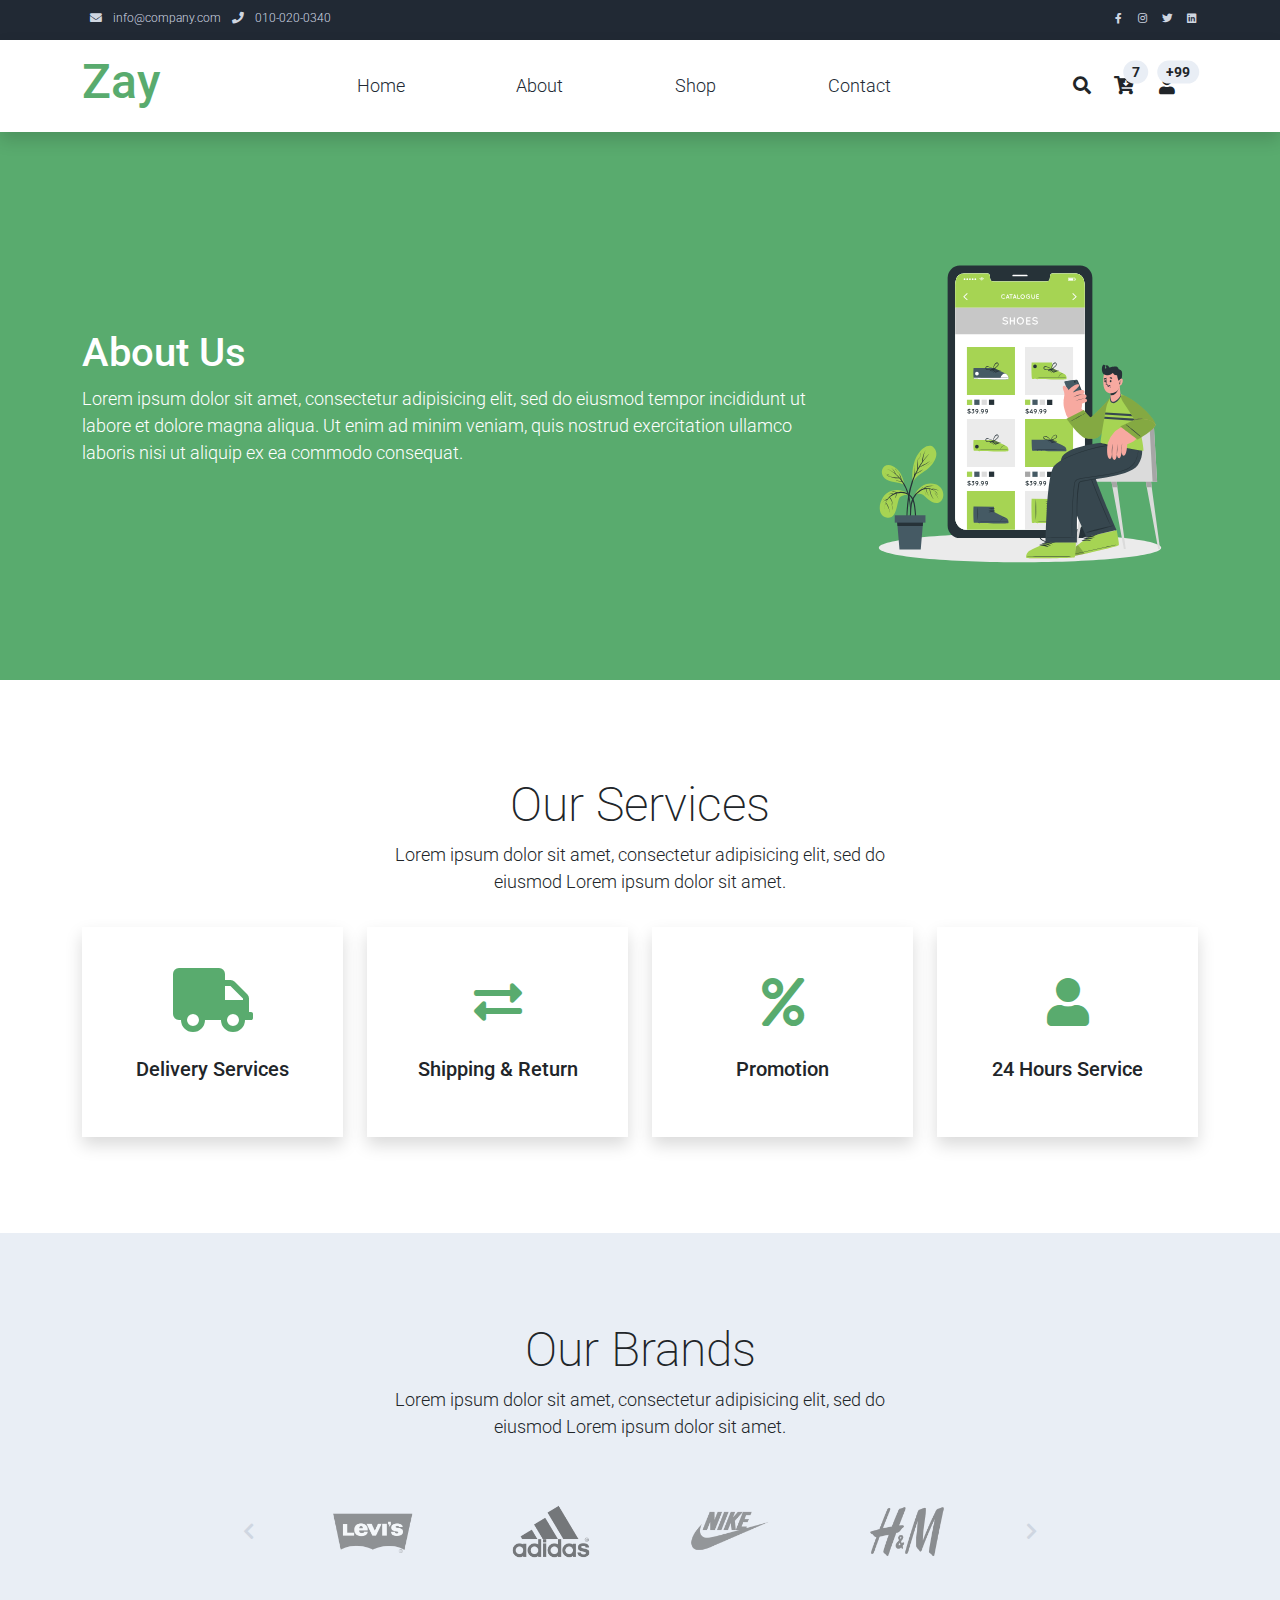
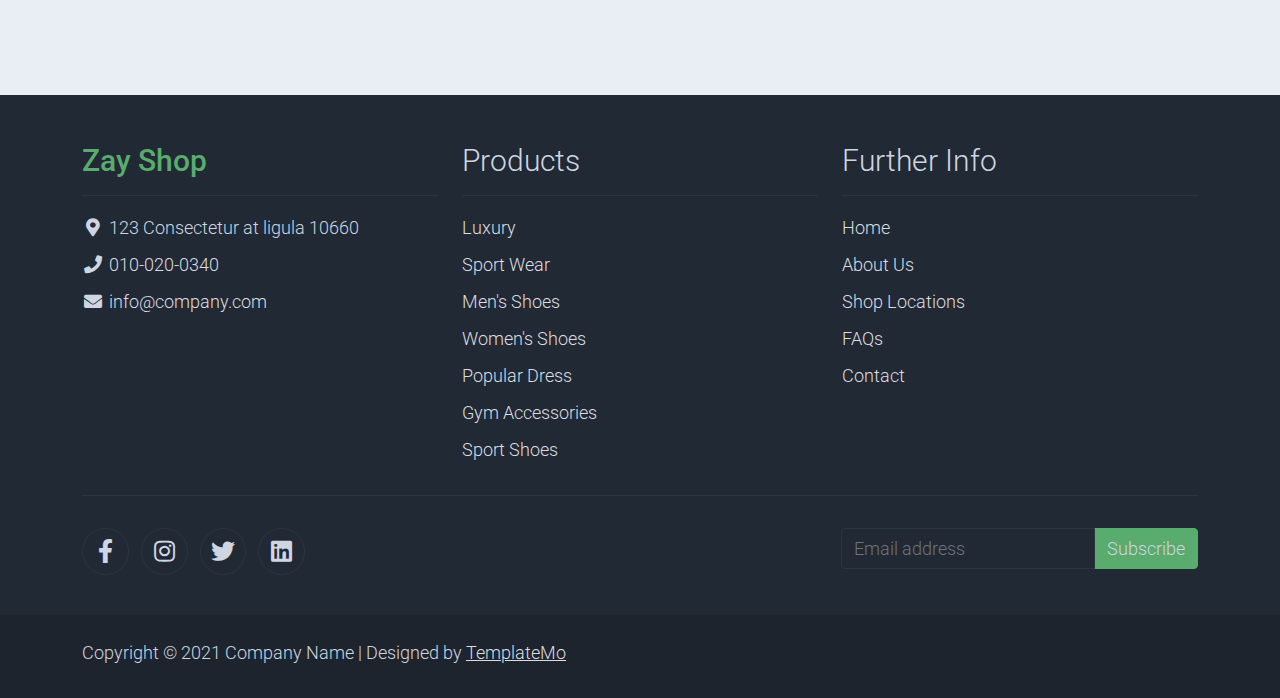
==== about.html @ 15349296 "añado about" ====
<!DOCTYPE html>
<html lang="en">

<head>
    <title>Zay Shop - About Page</title>
    <meta charset="utf-8">
    <meta name="viewport" content="width=device-width, initial-scale=1">

    <link rel="apple-touch-icon" href="assets/img/apple-icon.png">
    <link rel="shortcut icon" type="image/x-icon" href="assets/img/favicon.ico">

    <link rel="stylesheet" href="assets/css/bootstrap.min.css">
    <link rel="stylesheet" href="assets/css/templatemo.css">
    <link rel="stylesheet" href="assets/css/custom.css">

    <!-- Load fonts style after rendering the layout styles -->
    <link rel="stylesheet" href="https://fonts.googleapis.com/css2?family=Roboto:wght@100;200;300;400;500;700;900&display=swap">
    <link rel="stylesheet" href="assets/css/fontawesome.min.css">
<!--
    
TemplateMo 559 Zay Shop

https://templatemo.com/tm-559-zay-shop

-->
</head>

<body>
    <!-- Start Top Nav -->
    <nav class="navbar navbar-expand-lg bg-dark navbar-light d-none d-lg-block" id="templatemo_nav_top">
        <div class="container text-light">
            <div class="w-100 d-flex justify-content-between">
                <div>
                    <i class="fa fa-envelope mx-2"></i>
                    <a class="navbar-sm-brand text-light text-decoration-none" href="mailto:info@company.com">info@company.com</a>
                    <i class="fa fa-phone mx-2"></i>
                    <a class="navbar-sm-brand text-light text-decoration-none" href="tel:010-020-0340">010-020-0340</a>
                </div>
                <div>
                    <a class="text-light" href="https://fb.com/templatemo" target="_blank" rel="sponsored"><i class="fab fa-facebook-f fa-sm fa-fw me-2"></i></a>
                    <a class="text-light" href="https://www.instagram.com/" target="_blank"><i class="fab fa-instagram fa-sm fa-fw me-2"></i></a>
                    <a class="text-light" href="https://twitter.com/" target="_blank"><i class="fab fa-twitter fa-sm fa-fw me-2"></i></a>
                    <a class="text-light" href="https://www.linkedin.com/" target="_blank"><i class="fab fa-linkedin fa-sm fa-fw"></i></a>
                </div>
            </div>
        </div>
    </nav>
    <!-- Close Top Nav -->


    <!-- Header -->
    <nav class="navbar navbar-expand-lg navbar-light shadow">
        <div class="container d-flex justify-content-between align-items-center">

            <a class="navbar-brand text-success logo h1 align-self-center" href="index.html">
                Zay
            </a>

            <button class="navbar-toggler border-0" type="button" data-bs-toggle="collapse" data-bs-target="#templatemo_main_nav" aria-controls="navbarSupportedContent" aria-expanded="false" aria-label="Toggle navigation">
                <span class="navbar-toggler-icon"></span>
            </button>

            <div class="align-self-center collapse navbar-collapse flex-fill  d-lg-flex justify-content-lg-between" id="templatemo_main_nav">
                <div class="flex-fill">
                    <ul class="nav navbar-nav d-flex justify-content-between mx-lg-auto">
                        <li class="nav-item">
                            <a class="nav-link" href="index.html">Home</a>
                        </li>
                        <li class="nav-item">
                            <a class="nav-link" href="about.html">About</a>
                        </li>
                        <li class="nav-item">
                            <a class="nav-link" href="shop.html">Shop</a>
                        </li>
                        <li class="nav-item">
                            <a class="nav-link" href="contact.html">Contact</a>
                        </li>
                    </ul>
                </div>
                <div class="navbar align-self-center d-flex">
                    <div class="d-lg-none flex-sm-fill mt-3 mb-4 col-7 col-sm-auto pr-3">
                        <div class="input-group">
                            <input type="text" class="form-control" id="inputMobileSearch" placeholder="Search ...">
                            <div class="input-group-text">
                                <i class="fa fa-fw fa-search"></i>
                            </div>
                        </div>
                    </div>
                    <a class="nav-icon d-none d-lg-inline" href="#" data-bs-toggle="modal" data-bs-target="#templatemo_search">
                        <i class="fa fa-fw fa-search text-dark mr-2"></i>
                    </a>
                    <a class="nav-icon position-relative text-decoration-none" href="#">
                        <i class="fa fa-fw fa-cart-arrow-down text-dark mr-1"></i>
                        <span class="position-absolute top-0 left-100 translate-middle badge rounded-pill bg-light text-dark">7</span>
                    </a>
                    <a class="nav-icon position-relative text-decoration-none" href="#">
                        <i class="fa fa-fw fa-user text-dark mr-3"></i>
                        <span class="position-absolute top-0 left-100 translate-middle badge rounded-pill bg-light text-dark">+99</span>
                    </a>
                </div>
            </div>

        </div>
    </nav>
    <!-- Close Header -->

    <!-- Modal -->
    <div class="modal fade bg-white" id="templatemo_search" tabindex="-1" role="dialog" aria-labelledby="exampleModalLabel" aria-hidden="true">
        <div class="modal-dialog modal-lg" role="document">
            <div class="w-100 pt-1 mb-5 text-right">
                <button type="button" class="btn-close" data-bs-dismiss="modal" aria-label="Close"></button>
            </div>
            <form action="" method="get" class="modal-content modal-body border-0 p-0">
                <div class="input-group mb-2">
                    <input type="text" class="form-control" id="inputModalSearch" name="q" placeholder="Search ...">
                    <button type="submit" class="input-group-text bg-success text-light">
                        <i class="fa fa-fw fa-search text-white"></i>
                    </button>
                </div>
            </form>
        </div>
    </div>



    <section class="bg-success py-5">
        <div class="container">
            <div class="row align-items-center py-5">
                <div class="col-md-8 text-white">
                    <h1>About Us</h1>
                    <p>
                        Lorem ipsum dolor sit amet, consectetur adipisicing elit, sed do eiusmod
                        tempor incididunt ut labore et dolore magna aliqua. Ut enim ad minim veniam,
                        quis nostrud exercitation ullamco laboris nisi ut aliquip ex ea commodo consequat.
                    </p>
                </div>
                <div class="col-md-4">
                    <img src="assets/img/about-hero.svg" alt="About Hero">
                </div>
            </div>
        </div>
    </section>
    <!-- Close Banner -->

    <!-- Start Section -->
    <section class="container py-5">
        <div class="row text-center pt-5 pb-3">
            <div class="col-lg-6 m-auto">
                <h1 class="h1">Our Services</h1>
                <p>
                    Lorem ipsum dolor sit amet, consectetur adipisicing elit, sed do eiusmod
                    Lorem ipsum dolor sit amet.
                </p>
            </div>
        </div>
        <div class="row">

            <div class="col-md-6 col-lg-3 pb-5">
                <div class="h-100 py-5 services-icon-wap shadow">
                    <div class="h1 text-success text-center"><i class="fa fa-truck fa-lg"></i></div>
                    <h2 class="h5 mt-4 text-center">Delivery Services</h2>
                </div>
            </div>

            <div class="col-md-6 col-lg-3 pb-5">
                <div class="h-100 py-5 services-icon-wap shadow">
                    <div class="h1 text-success text-center"><i class="fas fa-exchange-alt"></i></div>
                    <h2 class="h5 mt-4 text-center">Shipping & Return</h2>
                </div>
            </div>

            <div class="col-md-6 col-lg-3 pb-5">
                <div class="h-100 py-5 services-icon-wap shadow">
                    <div class="h1 text-success text-center"><i class="fa fa-percent"></i></div>
                    <h2 class="h5 mt-4 text-center">Promotion</h2>
                </div>
            </div>

            <div class="col-md-6 col-lg-3 pb-5">
                <div class="h-100 py-5 services-icon-wap shadow">
                    <div class="h1 text-success text-center"><i class="fa fa-user"></i></div>
                    <h2 class="h5 mt-4 text-center">24 Hours Service</h2>
                </div>
            </div>
        </div>
    </section>
    <!-- End Section -->

    <!-- Start Brands -->
    <section class="bg-light py-5">
        <div class="container my-4">
            <div class="row text-center py-3">
                <div class="col-lg-6 m-auto">
                    <h1 class="h1">Our Brands</h1>
                    <p>
                        Lorem ipsum dolor sit amet, consectetur adipisicing elit, sed do eiusmod
                        Lorem ipsum dolor sit amet.
                    </p>
                </div>
                <div class="col-lg-9 m-auto tempaltemo-carousel">
                    <div class="row d-flex flex-row">
                        <!--Controls-->
                        <div class="col-1 align-self-center">
                            <a class="h1" href="#templatemo-slide-brand" role="button" data-bs-slide="prev">
                                <i class="text-light fas fa-chevron-left"></i>
                            </a>
                        </div>
                        <!--End Controls-->

                        <!--Carousel Wrapper-->
                        <div class="col">
                            <div class="carousel slide carousel-multi-item pt-2 pt-md-0" id="templatemo-slide-brand" data-bs-ride="carousel">
                                <!--Slides-->
                                <div class="carousel-inner product-links-wap" role="listbox">

                                    <!--First slide-->
                                    <div class="carousel-item active">
                                        <div class="row">
                                            <div class="col-3 p-md-5">
                                                <a href="#"><img class="img-fluid brand-img" src="assets/img/brand_01.png" alt="Brand Logo"></a>
                                            </div>
                                            <div class="col-3 p-md-5">
                                                <a href="#"><img class="img-fluid brand-img" src="assets/img/brand_02.png" alt="Brand Logo"></a>
                                            </div>
                                            <div class="col-3 p-md-5">
                                                <a href="#"><img class="img-fluid brand-img" src="assets/img/brand_03.png" alt="Brand Logo"></a>
                                            </div>
                                            <div class="col-3 p-md-5">
                                                <a href="#"><img class="img-fluid brand-img" src="assets/img/brand_04.png" alt="Brand Logo"></a>
                                            </div>
                                        </div>
                                    </div>
                                    <!--End First slide-->

                                    <!--Second slide-->
                                    <div class="carousel-item">
                                        <div class="row">
                                            <div class="col-3 p-md-5">
                                                <a href="#"><img class="img-fluid brand-img" src="assets/img/brand_01.png" alt="Brand Logo"></a>
                                            </div>
                                            <div class="col-3 p-md-5">
                                                <a href="#"><img class="img-fluid brand-img" src="assets/img/brand_02.png" alt="Brand Logo"></a>
                                            </div>
                                            <div class="col-3 p-md-5">
                                                <a href="#"><img class="img-fluid brand-img" src="assets/img/brand_03.png" alt="Brand Logo"></a>
                                            </div>
                                            <div class="col-3 p-md-5">
                                                <a href="#"><img class="img-fluid brand-img" src="assets/img/brand_04.png" alt="Brand Logo"></a>
                                            </div>
                                        </div>
                                    </div>
                                    <!--End Second slide-->

                                    <!--Third slide-->
                                    <div class="carousel-item">
                                        <div class="row">
                                            <div class="col-3 p-md-5">
                                                <a href="#"><img class="img-fluid brand-img" src="assets/img/brand_01.png" alt="Brand Logo"></a>
                                            </div>
                                            <div class="col-3 p-md-5">
                                                <a href="#"><img class="img-fluid brand-img" src="assets/img/brand_02.png" alt="Brand Logo"></a>
                                            </div>
                                            <div class="col-3 p-md-5">
                                                <a href="#"><img class="img-fluid brand-img" src="assets/img/brand_03.png" alt="Brand Logo"></a>
                                            </div>
                                            <div class="col-3 p-md-5">
                                                <a href="#"><img class="img-fluid brand-img" src="assets/img/brand_04.png" alt="Brand Logo"></a>
                                            </div>
                                        </div>
                                    </div>
                                    <!--End Third slide-->

                                </div>
                                <!--End Slides-->
                            </div>
                        </div>
                        <!--End Carousel Wrapper-->

                        <!--Controls-->
                        <div class="col-1 align-self-center">
                            <a class="h1" href="#templatemo-slide-brand" role="button" data-bs-slide="next">
                                <i class="text-light fas fa-chevron-right"></i>
                            </a>
                        </div>
                        <!--End Controls-->
                    </div>
                </div>
            </div>
        </div>
    </section>
    <!--End Brands-->


    <!-- Start Footer -->
    <footer class="bg-dark" id="tempaltemo_footer">
        <div class="container">
            <div class="row">

                <div class="col-md-4 pt-5">
                    <h2 class="h2 text-success border-bottom pb-3 border-light logo">Zay Shop</h2>
                    <ul class="list-unstyled text-light footer-link-list">
                        <li>
                            <i class="fas fa-map-marker-alt fa-fw"></i>
                            123 Consectetur at ligula 10660
                        </li>
                        <li>
                            <i class="fa fa-phone fa-fw"></i>
                            <a class="text-decoration-none" href="tel:010-020-0340">010-020-0340</a>
                        </li>
                        <li>
                            <i class="fa fa-envelope fa-fw"></i>
                            <a class="text-decoration-none" href="mailto:info@company.com">info@company.com</a>
                        </li>
                    </ul>
                </div>

                <div class="col-md-4 pt-5">
                    <h2 class="h2 text-light border-bottom pb-3 border-light">Products</h2>
                    <ul class="list-unstyled text-light footer-link-list">
                        <li><a class="text-decoration-none" href="#">Luxury</a></li>
                        <li><a class="text-decoration-none" href="#">Sport Wear</a></li>
                        <li><a class="text-decoration-none" href="#">Men's Shoes</a></li>
                        <li><a class="text-decoration-none" href="#">Women's Shoes</a></li>
                        <li><a class="text-decoration-none" href="#">Popular Dress</a></li>
                        <li><a class="text-decoration-none" href="#">Gym Accessories</a></li>
                        <li><a class="text-decoration-none" href="#">Sport Shoes</a></li>
                    </ul>
                </div>

                <div class="col-md-4 pt-5">
                    <h2 class="h2 text-light border-bottom pb-3 border-light">Further Info</h2>
                    <ul class="list-unstyled text-light footer-link-list">
                        <li><a class="text-decoration-none" href="#">Home</a></li>
                        <li><a class="text-decoration-none" href="#">About Us</a></li>
                        <li><a class="text-decoration-none" href="#">Shop Locations</a></li>
                        <li><a class="text-decoration-none" href="#">FAQs</a></li>
                        <li><a class="text-decoration-none" href="#">Contact</a></li>
                    </ul>
                </div>

            </div>

            <div class="row text-light mb-4">
                <div class="col-12 mb-3">
                    <div class="w-100 my-3 border-top border-light"></div>
                </div>
                <div class="col-auto me-auto">
                    <ul class="list-inline text-left footer-icons">
                        <li class="list-inline-item border border-light rounded-circle text-center">
                            <a rel="nofollow" class="text-light text-decoration-none" target="_blank" href="http://fb.com/templatemo"><i class="fab fa-facebook-f fa-lg fa-fw"></i></a>
                        </li>
                        <li class="list-inline-item border border-light rounded-circle text-center">
                            <a class="text-light text-decoration-none" target="_blank" href="https://www.instagram.com/"><i class="fab fa-instagram fa-lg fa-fw"></i></a>
                        </li>
                        <li class="list-inline-item border border-light rounded-circle text-center">
                            <a class="text-light text-decoration-none" target="_blank" href="https://twitter.com/"><i class="fab fa-twitter fa-lg fa-fw"></i></a>
                        </li>
                        <li class="list-inline-item border border-light rounded-circle text-center">
                            <a class="text-light text-decoration-none" target="_blank" href="https://www.linkedin.com/"><i class="fab fa-linkedin fa-lg fa-fw"></i></a>
                        </li>
                    </ul>
                </div>
                <div class="col-auto">
                    <label class="sr-only" for="subscribeEmail">Email address</label>
                    <div class="input-group mb-2">
                        <input type="text" class="form-control bg-dark border-light" id="subscribeEmail" placeholder="Email address">
                        <div class="input-group-text btn-success text-light">Subscribe</div>
                    </div>
                </div>
            </div>
        </div>

        <div class="w-100 bg-black py-3">
            <div class="container">
                <div class="row pt-2">
                    <div class="col-12">
                        <p class="text-left text-light">
                            Copyright &copy; 2021 Company Name 
                            | Designed by <a rel="sponsored" href="https://templatemo.com/page/1" target="_blank">TemplateMo</a>
                        </p>
                    </div>
                </div>
            </div>
        </div>

    </footer>
    <!-- End Footer -->

    <!-- Start Script -->
    <script src="assets/js/jquery-1.11.0.min.js"></script>
    <script src="assets/js/jquery-migrate-1.2.1.min.js"></script>
    <script src="assets/js/bootstrap.bundle.min.js"></script>
    <script src="assets/js/templatemo.js"></script>
    <script src="assets/js/custom.js"></script>
    <!-- End Script -->
</body>

</html>
---- assets/css/templatemo.css ----
/*

TemplateMo 559 Zay Shop

https://templatemo.com/tm-559-zay-shop

---------------------------------------------
Table of contents
------------------------------------------------
1. Typography
2. General
3. Nav
4. Hero Carousel
5. Accordion
6. Shop
7. Product
8. Carousel Hero
9. Carousel Brand
10. Services
11. Contact map
12. Footer
13. Small devices (landscape phones, 576px and up)
14. Medium devices (tablets, 768px and up)
15. Large devices (desktops, 992px and up)
16. Extra large devices (large desktops, 1200px and up)
--------------------------------------------- */




/* Typography */
body, ul, li, p, a, label, input, div {
  font-family: 'Roboto', sans-serif;
  font-size: 18px !important;
  font-weight: 300 !important;
}
.h1 {
  font-family: 'Roboto', sans-serif;
  font-size: 48px !important;
  font-weight: 200 !important;
}
.h2 {
  font-family: 'Roboto', sans-serif;
  font-size: 30px !important;
  font-weight: 300;
}
.h3 {
  font-family: 'Roboto', sans-serif;
  font-size: 22px !important;
}
/* General */
.logo { font-weight: 500 !important;}
.text-warning {  color: #ede861 !important;}
.text-muted { color: #bcbcbc !important;}
.text-success { color: #59ab6e !important;}
.text-light { color: #cfd6e1 !important;}
.bg-dark { background-color: #212934 !important;}
.bg-light { background-color: #e9eef5 !important;}
.bg-black { background-color: #1d242d !important;}
.bg-success { background-color: #59ab6e !important;}
.btn-success {
  background-color: #59ab6e !important;
  border-color: #56ae6c !important;
}
.pagination .page-link:hover {color: #000;}
.pagination .page-link:hover, .pagination .page-link.active {
  background-color: #69bb7e;
  color: #fff;
}
/* Nav */
#templatemo_nav_top { min-height: 40px;}
#templatemo_nav_top * { font-size: .9em !important;}
#templatemo_main_nav a { color: #212934;}
#templatemo_main_nav a:hover { color: #69bb7e;}
#templatemo_main_nav .navbar .nav-icon { margin-right: 20px;}

/* Hero Carousel */
#template-mo-zay-hero-carousel { background: #efefef !important;}
/* Accordion */
.templatemo-accordion a { color: #000;}
.templatemo-accordion a:hover { color: #333d4a;}
/* Shop */
.shop-top-menu a:hover { color: #69bb7e !important;}
/* Product */
.product-wap { box-shadow: 0px 5px 10px 0px rgba(0, 0, 0, 0.10);}
.product-wap .product-color-dot.color-dot-red { background:#f71515;}
.product-wap .product-color-dot.color-dot-blue { background:#6db4fe;}
.product-wap .product-color-dot.color-dot-black { background:#000000;}
.product-wap .product-color-dot.color-dot-light { background:#e0e0e0;}
.product-wap .product-color-dot.color-dot-green { background:#0bff7e;}
.card.product-wap .card .product-overlay {
  background: rgba(0,0,0,.2);
  visibility: hidden;
  opacity: 0;
  transition: .3s;
}
.card.product-wap:hover .card .product-overlay {
  visibility: visible;
  opacity: 1;
}
.card.product-wap a { color: #000;}
#carousel-related-product .slick-slide:focus { outline: none !important;}
#carousel-related-product .slick-dots li button:before {
  font-size: 15px;
  margin-top: 20px;
}
/* Brand */
.brand-img {
  filter: grayscale(100%);
  opacity: 0.5;
  transition: .5s;
}
.brand-img:hover {
  filter: grayscale(0%);
  opacity: 1;
}
/* Carousel Hero */
#template-mo-zay-hero-carousel .carousel-indicators li {
  margin-top: -50px;
  background-color: #59ab6e;
}
#template-mo-zay-hero-carousel .carousel-control-next i,
#template-mo-zay-hero-carousel .carousel-control-prev i {
  color: #59ab6e !important;
  font-size: 2.8em !important;
}
/* Carousel Brand */
.tempaltemo-carousel .h1 {
  font-size: .5em !important;
  color: #000 !important;
}
/* Services */
.services-icon-wap {transition: .3s;}
.services-icon-wap:hover, .services-icon-wap:hover i {color: #fff;}
.services-icon-wap:hover {background: #69bb7e;}
/* Contact map */
.leaflet-control a, .leaflet-control { font-size: 10px !important;}
.form-control { border: 1px solid #e8e8e8;}
/* Footer */
#tempaltemo_footer a { color: #dcdde1;}
#tempaltemo_footer a:hover { color: #68bb7d;}
#tempaltemo_footer ul.footer-link-list li { padding-top: 10px;}
#tempaltemo_footer ul.footer-icons li {
  width: 2.6em;
  height: 2.6em;
  line-height: 2.6em;
}
#tempaltemo_footer ul.footer-icons li:hover {
  background-color: #cfd6e1;
  transition: .5s;
}
#tempaltemo_footer ul.footer-icons li:hover i {
  color: #212934;
  transition: .5s;
}
#tempaltemo_footer .border-light { border-color: #2d343f !important;}
/*
// Extra small devices (portrait phones, less than 576px)
// No media query since this is the default in Bootstrap
*/
/* Small devices (landscape phones, 576px and up)*/
.product-wap .h3, .product-wap li, .product-wap i, .product-wap p {
  font-size: 12px !important;
}
.product-wap .product-color-dot {
  width: 6px;
  height: 6px;
}

@media (min-width: 576px) {
  .tempaltemo-carousel .h1 { font-size: 1em !important;}
}

/*// Medium devices (tablets, 768px and up)*/
@media (min-width: 768px) {
  #templatemo_main_nav .navbar-nav {max-width: 450px;}
 }

/* Large devices (desktops, 992px and up)*/
@media (min-width: 992px) {
  #templatemo_main_nav .navbar-nav {max-width: 550px;}
  #template-mo-zay-hero-carousel .carousel-item {min-height: 30rem !important;}
  .product-wap .h3, .product-wap li, .product-wap i, .product-wap p {font-size: 18px !important;}
  .product-wap .product-color-dot {
    width: 12px;
    height: 12px;
  }
}

/* Extra large devices (large desktops, 1200px and up)*/
@media (min-width: 1200px) {}
---- assets/css/custom.css ----
/*
Custom Css
*/
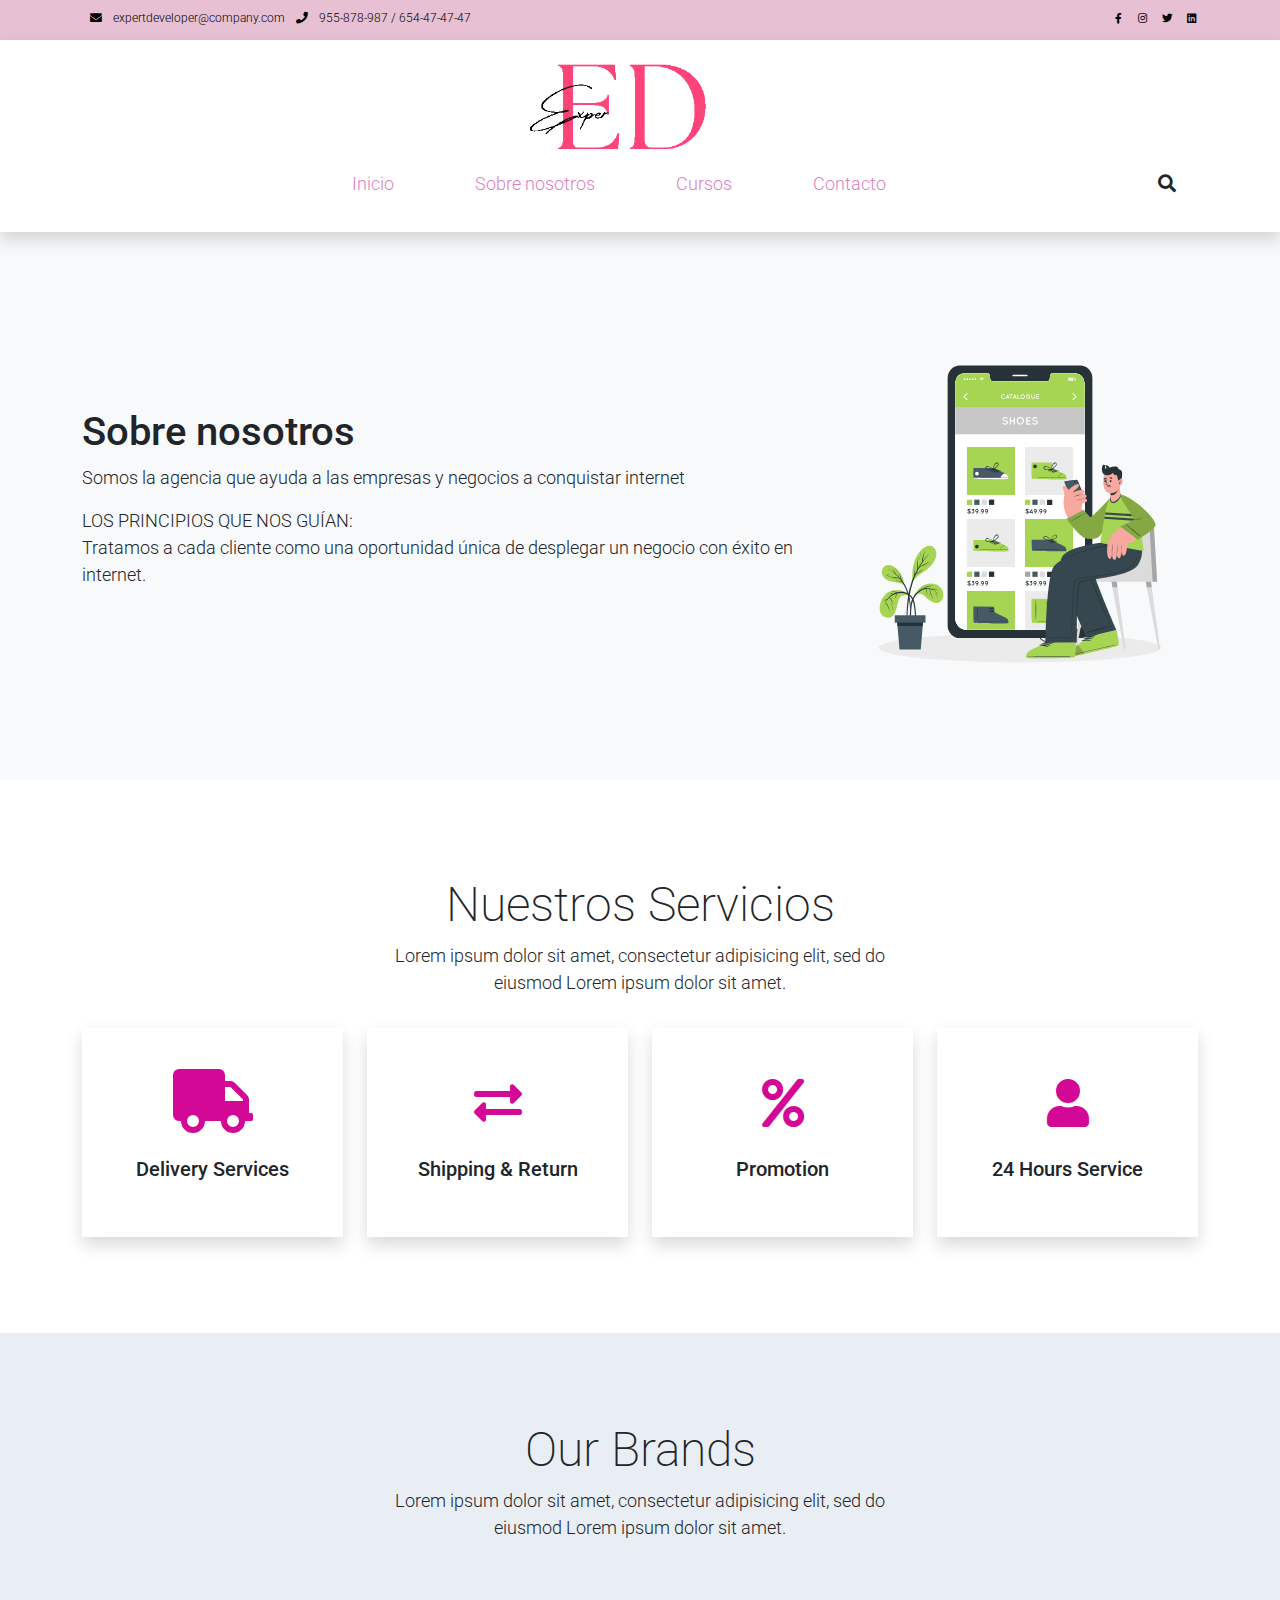
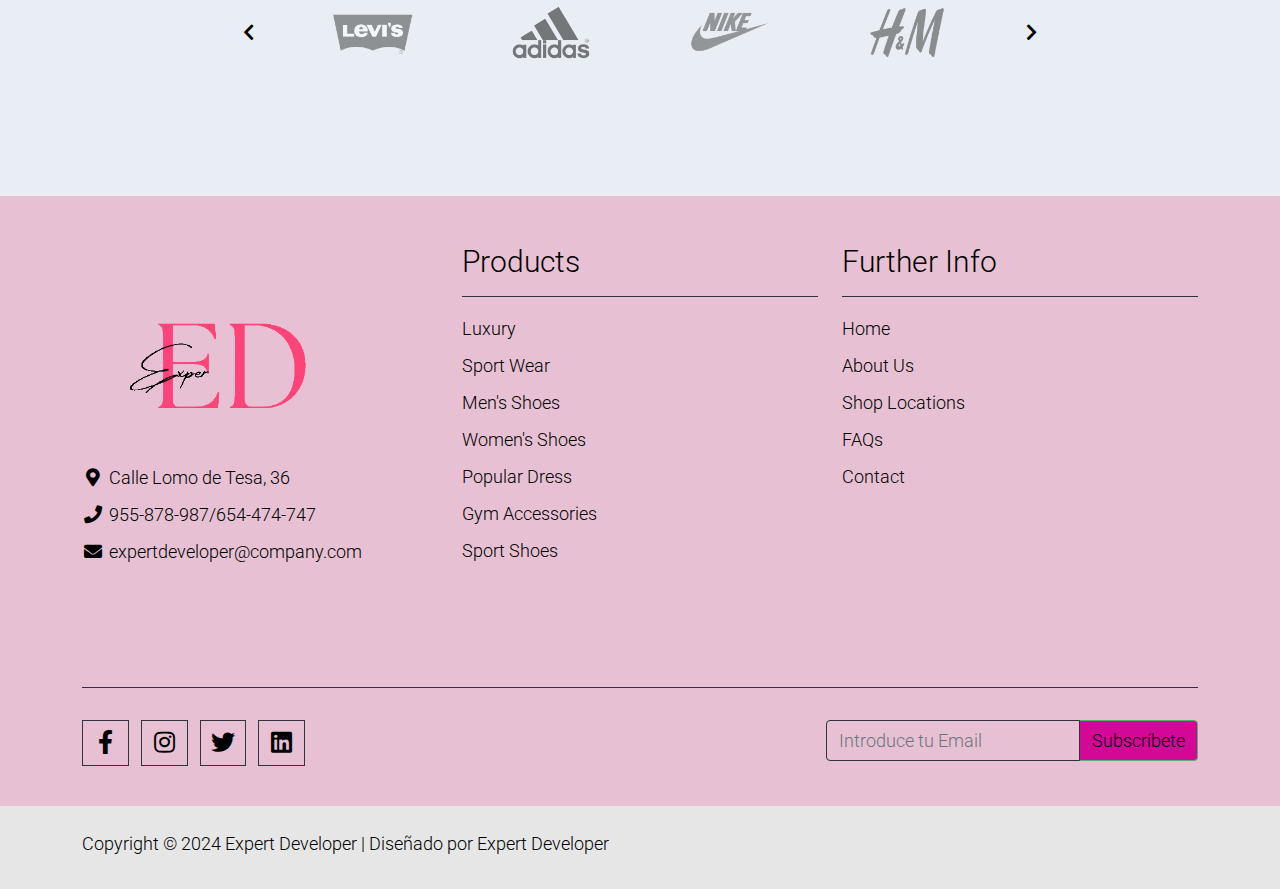
==== commit 97bc3621: "modificaciones" ====
--- a/about.html
+++ b/about.html
@@ -32,12 +32,12 @@
             <div class="w-100 d-flex justify-content-between">
                 <div>
                     <i class="fa fa-envelope mx-2"></i>
-                    <a class="navbar-sm-brand text-light text-decoration-none" href="mailto:info@company.com">info@company.com</a>
+                    <a class="navbar-sm-brand text-light text-decoration-none" href="mailto:info@company.com">expertdeveloper@company.com</a>
                     <i class="fa fa-phone mx-2"></i>
-                    <a class="navbar-sm-brand text-light text-decoration-none" href="tel:010-020-0340">010-020-0340</a>
+                    <a class="navbar-sm-brand text-light text-decoration-none" href="tel:010-020-0340">955-878-987 / 654-47-47-47</a>
                 </div>
                 <div>
-                    <a class="text-light" href="https://fb.com/templatemo" target="_blank" rel="sponsored"><i class="fab fa-facebook-f fa-sm fa-fw me-2"></i></a>
+                    <a class="text-light" href="https://www.facebook.com/" target="_blank" rel="sponsored"><i class="fab fa-facebook-f fa-sm fa-fw me-2"></i></a>
                     <a class="text-light" href="https://www.instagram.com/" target="_blank"><i class="fab fa-instagram fa-sm fa-fw me-2"></i></a>
                     <a class="text-light" href="https://twitter.com/" target="_blank"><i class="fab fa-twitter fa-sm fa-fw me-2"></i></a>
                     <a class="text-light" href="https://www.linkedin.com/" target="_blank"><i class="fab fa-linkedin fa-sm fa-fw"></i></a>
@@ -49,31 +49,33 @@
 
 
     <!-- Header -->
-    <nav class="navbar navbar-expand-lg navbar-light shadow">
+    <nav class="navbar navbar-expand-lg navbar-light shadow nuevo-formato">
         <div class="container d-flex justify-content-between align-items-center">
-
-            <a class="navbar-brand text-success logo h1 align-self-center" href="index.html">
-                Zay
-            </a>
+            
+            <div>
+                <a class="navbar-brand text-success logo h1 align-self-center" href="index.html">
+                <img class="logo" src="./assets/img/logo.gif" alt="">
+                </a>
+            </div>
 
             <button class="navbar-toggler border-0" type="button" data-bs-toggle="collapse" data-bs-target="#templatemo_main_nav" aria-controls="navbarSupportedContent" aria-expanded="false" aria-label="Toggle navigation">
                 <span class="navbar-toggler-icon"></span>
             </button>
 
-            <div class="align-self-center collapse navbar-collapse flex-fill  d-lg-flex justify-content-lg-between" id="templatemo_main_nav">
+            <div class="align-self-center collapse navbar-collapse flex-fill  d-lg-flex justify-content-lg-between cambio" id="templatemo_main_nav">
                 <div class="flex-fill">
                     <ul class="nav navbar-nav d-flex justify-content-between mx-lg-auto">
                         <li class="nav-item">
-                            <a class="nav-link" href="index.html">Home</a>
+                            <a class="nav-link" href="index.html">Inicio</a>
                         </li>
                         <li class="nav-item">
-                            <a class="nav-link" href="about.html">About</a>
+                            <a class="nav-link" href="about.html">Sobre nosotros</a>
                         </li>
                         <li class="nav-item">
-                            <a class="nav-link" href="shop.html">Shop</a>
+                            <a class="nav-link" href="shop.html">Cursos</a>
                         </li>
                         <li class="nav-item">
-                            <a class="nav-link" href="contact.html">Contact</a>
+                            <a class="nav-link" href="contact.html">Contacto</a>
                         </li>
                     </ul>
                 </div>
@@ -89,14 +91,7 @@
                     <a class="nav-icon d-none d-lg-inline" href="#" data-bs-toggle="modal" data-bs-target="#templatemo_search">
                         <i class="fa fa-fw fa-search text-dark mr-2"></i>
                     </a>
-                    <a class="nav-icon position-relative text-decoration-none" href="#">
-                        <i class="fa fa-fw fa-cart-arrow-down text-dark mr-1"></i>
-                        <span class="position-absolute top-0 left-100 translate-middle badge rounded-pill bg-light text-dark">7</span>
-                    </a>
-                    <a class="nav-icon position-relative text-decoration-none" href="#">
-                        <i class="fa fa-fw fa-user text-dark mr-3"></i>
-                        <span class="position-absolute top-0 left-100 translate-middle badge rounded-pill bg-light text-dark">+99</span>
-                    </a>
+                   
                 </div>
             </div>
 
@@ -127,11 +122,13 @@
         <div class="container">
             <div class="row align-items-center py-5">
                 <div class="col-md-8 text-white">
-                    <h1>About Us</h1>
+                    <h1>Sobre nosotros</h1>
                     <p>
-                        Lorem ipsum dolor sit amet, consectetur adipisicing elit, sed do eiusmod
-                        tempor incididunt ut labore et dolore magna aliqua. Ut enim ad minim veniam,
-                        quis nostrud exercitation ullamco laboris nisi ut aliquip ex ea commodo consequat.
+                        Somos la agencia que ayuda a las empresas y negocios a conquistar internet
+                    </p>
+                    <p>
+                        LOS PRINCIPIOS QUE NOS GUÍAN: <br>
+                        Tratamos a cada cliente como una oportunidad única de desplegar un negocio con éxito en internet.
                     </p>
                 </div>
                 <div class="col-md-4">
@@ -146,7 +143,7 @@
     <section class="container py-5">
         <div class="row text-center pt-5 pb-3">
             <div class="col-lg-6 m-auto">
-                <h1 class="h1">Our Services</h1>
+                <h1 class="h1">Nuestros Servicios</h1>
                 <p>
                     Lorem ipsum dolor sit amet, consectetur adipisicing elit, sed do eiusmod
                     Lorem ipsum dolor sit amet.
@@ -297,19 +294,23 @@
             <div class="row">
 
                 <div class="col-md-4 pt-5">
-                    <h2 class="h2 text-success border-bottom pb-3 border-light logo">Zay Shop</h2>
-                    <ul class="list-unstyled text-light footer-link-list">
+                    <div>
+                        <a class="navbar-brand text-success logo h1 align-self-center" href="index.html">
+                        <img class="logo1" src="./assets/img/logo.gif" alt="">
+                        </a>
+                    </div>
+                    <ul class="mover list-unstyled text-light footer-link-list">
                         <li>
                             <i class="fas fa-map-marker-alt fa-fw"></i>
-                            123 Consectetur at ligula 10660
+                            Calle Lomo de Tesa, 36
                         </li>
                         <li>
                             <i class="fa fa-phone fa-fw"></i>
-                            <a class="text-decoration-none" href="tel:010-020-0340">010-020-0340</a>
+                            <a class="text-decoration-none" href="tel:010-020-0340">955-878-987/654-474-747</a>
                         </li>
                         <li>
                             <i class="fa fa-envelope fa-fw"></i>
-                            <a class="text-decoration-none" href="mailto:info@company.com">info@company.com</a>
+                            <a class="text-decoration-none" href="mailto:info@company.com">expertdeveloper@company.com</a>
                         </li>
                     </ul>
                 </div>
@@ -347,7 +348,7 @@
                 <div class="col-auto me-auto">
                     <ul class="list-inline text-left footer-icons">
                         <li class="list-inline-item border border-light rounded-circle text-center">
-                            <a rel="nofollow" class="text-light text-decoration-none" target="_blank" href="http://fb.com/templatemo"><i class="fab fa-facebook-f fa-lg fa-fw"></i></a>
+                            <a class="text-light text-decoration-none" target="_blank" href="http://facebook.com/"><i class="fab fa-facebook-f fa-lg fa-fw"></i></a>
                         </li>
                         <li class="list-inline-item border border-light rounded-circle text-center">
                             <a class="text-light text-decoration-none" target="_blank" href="https://www.instagram.com/"><i class="fab fa-instagram fa-lg fa-fw"></i></a>
@@ -361,10 +362,10 @@
                     </ul>
                 </div>
                 <div class="col-auto">
-                    <label class="sr-only" for="subscribeEmail">Email address</label>
+                    <label class="sr-only" for="subscribeEmail">Email</label>
                     <div class="input-group mb-2">
-                        <input type="text" class="form-control bg-dark border-light" id="subscribeEmail" placeholder="Email address">
-                        <div class="input-group-text btn-success text-light">Subscribe</div>
+                        <input type="text" class="form-control bg-dark border-light" id="subscribeEmail" placeholder="Introduce tu Email">
+                        <div class="input-group-text btn-success text-light">Subscríbete</div>
                     </div>
                 </div>
             </div>
@@ -375,8 +376,8 @@
                 <div class="row pt-2">
                     <div class="col-12">
                         <p class="text-left text-light">
-                            Copyright &copy; 2021 Company Name 
-                            | Designed by <a rel="sponsored" href="https://templatemo.com/page/1" target="_blank">TemplateMo</a>
+                            Copyright &copy; 2024 Expert Developer 
+                            | Diseñado por Expert Developer</a>
                         </p>
                     </div>
                 </div>
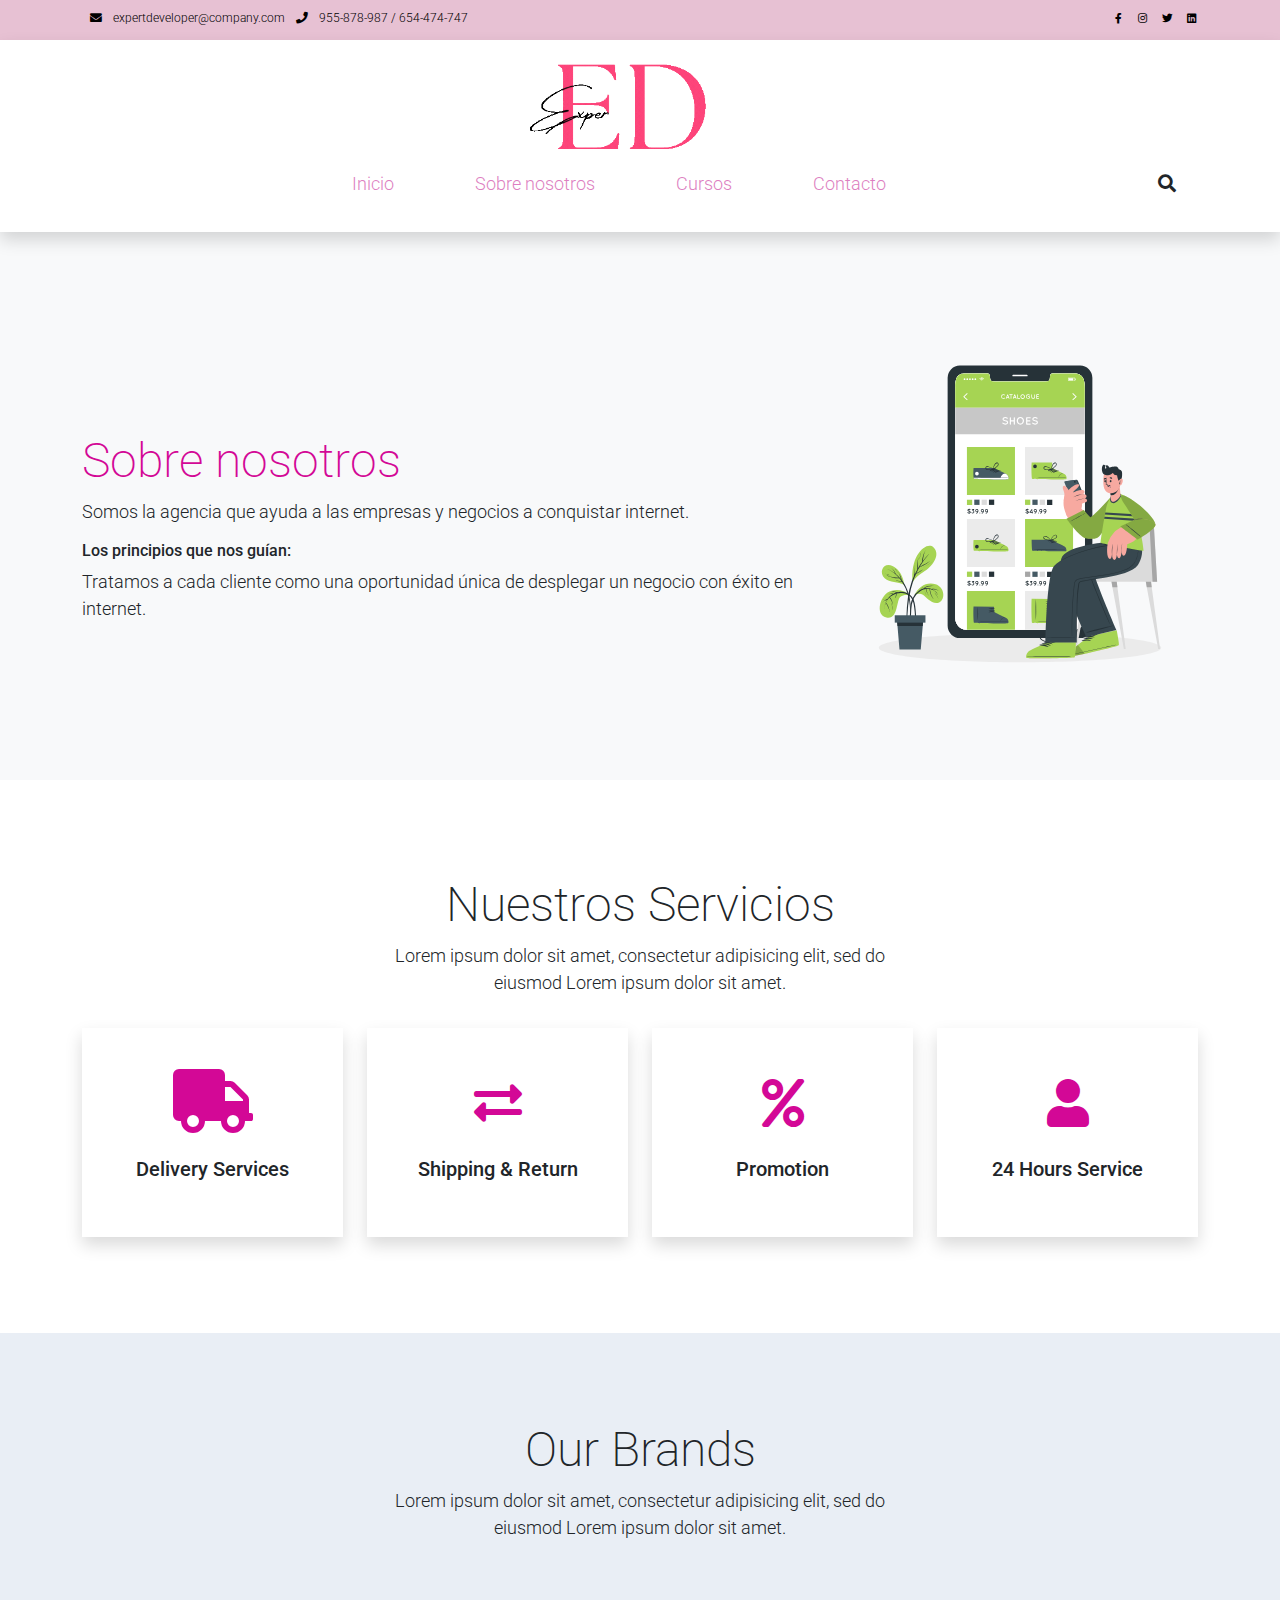
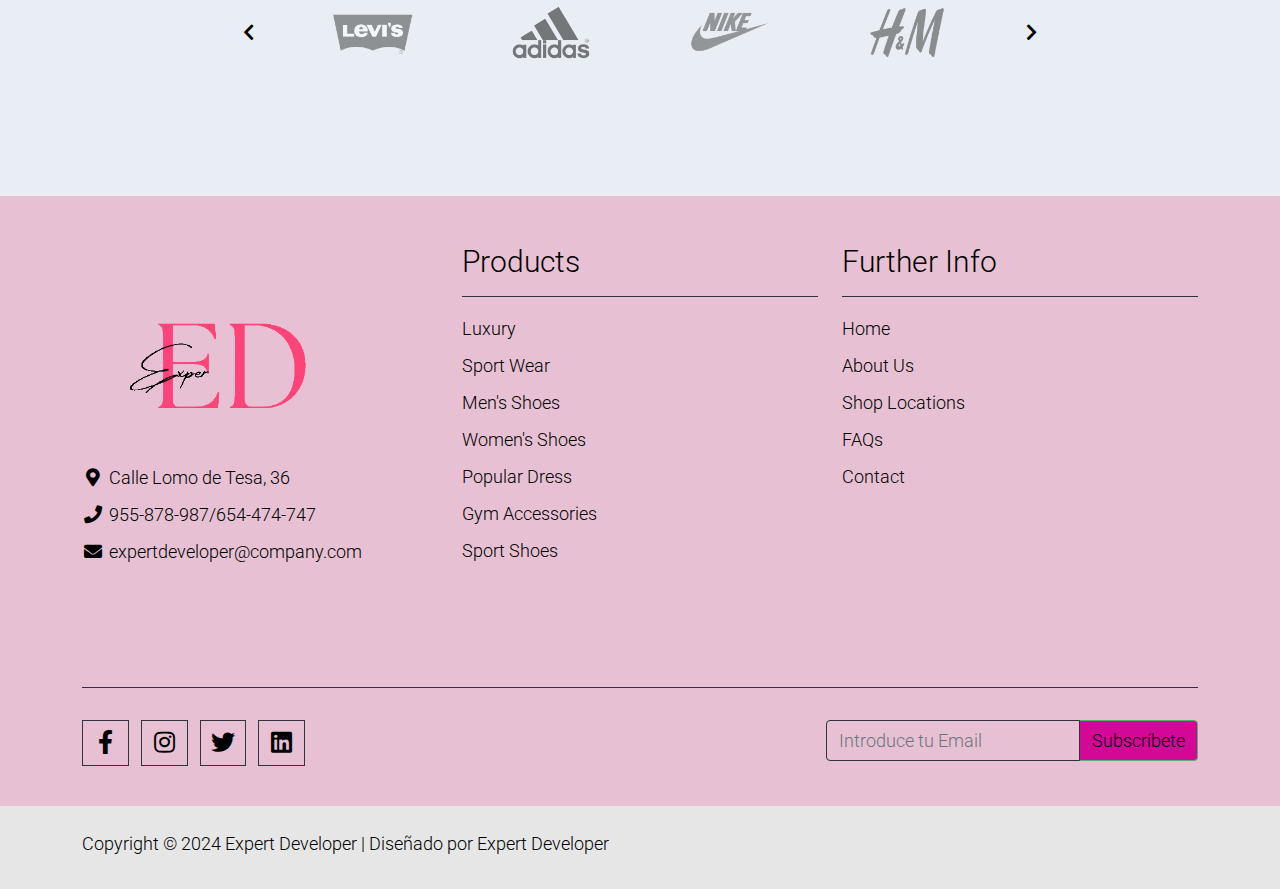
==== commit c017494c: "mas" ====
--- a/about.html
+++ b/about.html
@@ -2,12 +2,12 @@
 <html lang="en">
 
 <head>
-    <title>Zay Shop - About Page</title>
+    <title>Expert Developer - Sobre nosotros</title>
     <meta charset="utf-8">
     <meta name="viewport" content="width=device-width, initial-scale=1">
 
     <link rel="apple-touch-icon" href="assets/img/apple-icon.png">
-    <link rel="shortcut icon" type="image/x-icon" href="assets/img/favicon.ico">
+    <link rel="shortcut icon" type="image/x-icon" href="assets/img/favicon.png">
 
     <link rel="stylesheet" href="assets/css/bootstrap.min.css">
     <link rel="stylesheet" href="assets/css/templatemo.css">
@@ -34,7 +34,7 @@
                     <i class="fa fa-envelope mx-2"></i>
                     <a class="navbar-sm-brand text-light text-decoration-none" href="mailto:info@company.com">expertdeveloper@company.com</a>
                     <i class="fa fa-phone mx-2"></i>
-                    <a class="navbar-sm-brand text-light text-decoration-none" href="tel:010-020-0340">955-878-987 / 654-47-47-47</a>
+                    <a class="navbar-sm-brand text-light text-decoration-none" href="tel:010-020-0340">955-878-987 / 654-474-747</a>
                 </div>
                 <div>
                     <a class="text-light" href="https://www.facebook.com/" target="_blank" rel="sponsored"><i class="fab fa-facebook-f fa-sm fa-fw me-2"></i></a>
@@ -122,12 +122,12 @@
         <div class="container">
             <div class="row align-items-center py-5">
                 <div class="col-md-8 text-white">
-                    <h1>Sobre nosotros</h1>
+                    <h1 class="h1 text-success"><b></b><br>Sobre nosotros</h1>
                     <p>
-                        Somos la agencia que ayuda a las empresas y negocios a conquistar internet
+                        Somos la agencia que ayuda a las empresas y negocios a conquistar internet.
                     </p>
                     <p>
-                        LOS PRINCIPIOS QUE NOS GUÍAN: <br>
+                        <h6>Los principios que nos guían:</h6>
                         Tratamos a cada cliente como una oportunidad única de desplegar un negocio con éxito en internet.
                     </p>
                 </div>
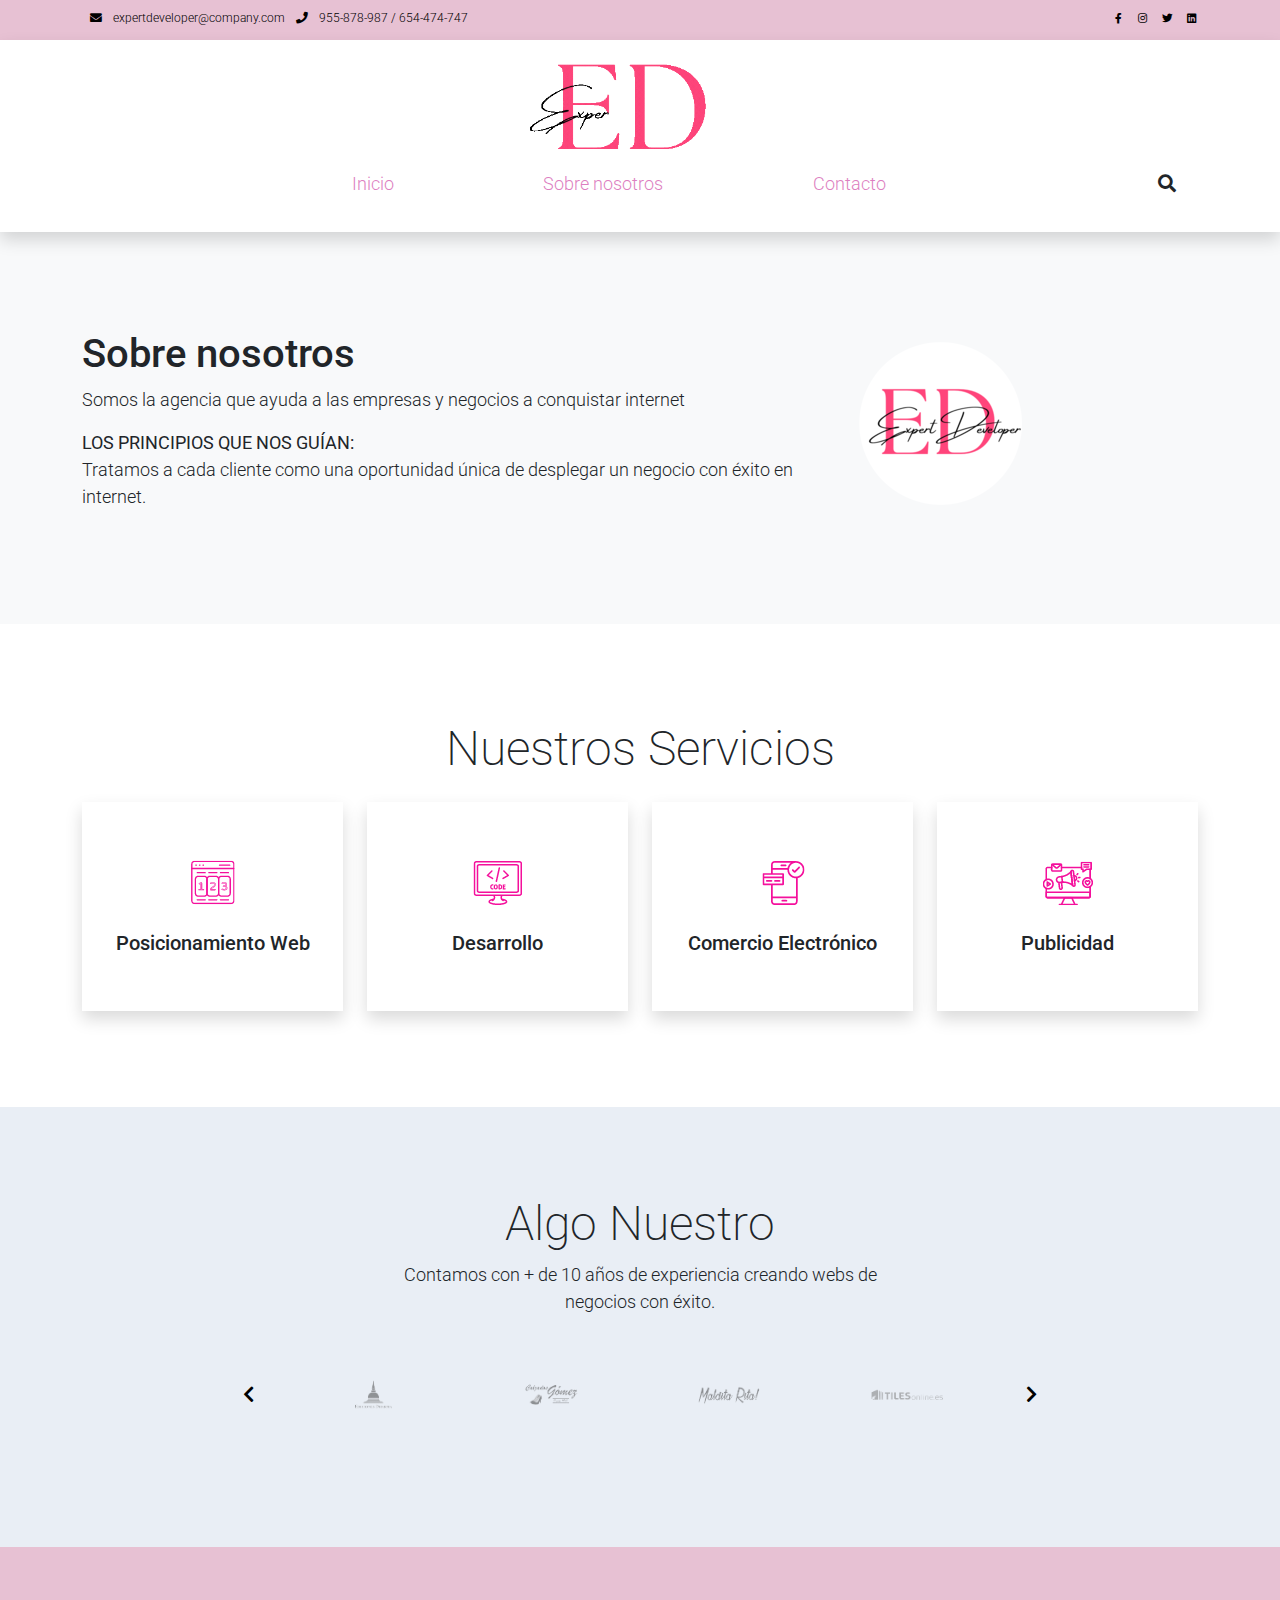
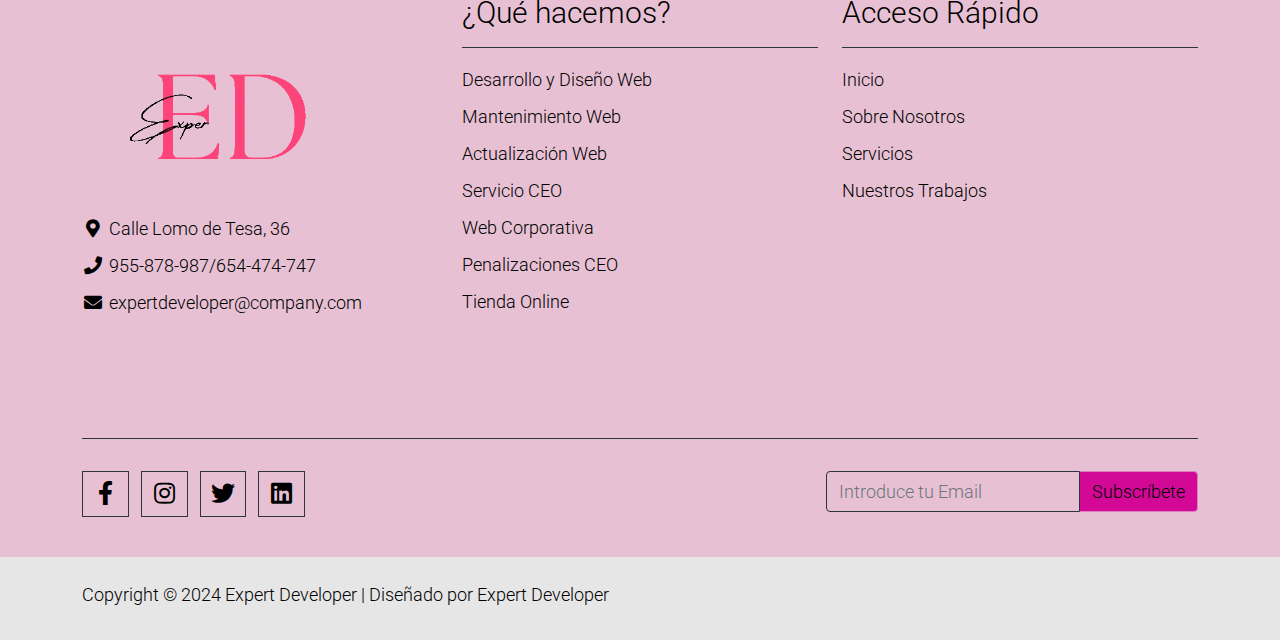
==== commit 13dc4bf2: "definitivo" ====
--- a/about.html
+++ b/about.html
@@ -2,12 +2,12 @@
 <html lang="en">
 
 <head>
-    <title>Expert Developer - Sobre nosotros</title>
+    <title>Expert Developer - Sobre Nosotros</title>
     <meta charset="utf-8">
     <meta name="viewport" content="width=device-width, initial-scale=1">
 
     <link rel="apple-touch-icon" href="assets/img/apple-icon.png">
-    <link rel="shortcut icon" type="image/x-icon" href="assets/img/favicon.png">
+    <link rel="shortcut icon" type="image/x-icon" href="assets/img/favi.png">
 
     <link rel="stylesheet" href="assets/css/bootstrap.min.css">
     <link rel="stylesheet" href="assets/css/templatemo.css">
@@ -72,9 +72,6 @@
                             <a class="nav-link" href="about.html">Sobre nosotros</a>
                         </li>
                         <li class="nav-item">
-                            <a class="nav-link" href="shop.html">Cursos</a>
-                        </li>
-                        <li class="nav-item">
                             <a class="nav-link" href="contact.html">Contacto</a>
                         </li>
                     </ul>
@@ -121,18 +118,19 @@
     <section class="bg-success py-5">
         <div class="container">
             <div class="row align-items-center py-5">
-                <div class="col-md-8 text-white">
-                    <h1 class="h1 text-success"><b></b><br>Sobre nosotros</h1>
+                <div id="enlace1" class="col-md-8 text-white">
+                    <h1>Sobre nosotros</h1>
                     <p>
-                        Somos la agencia que ayuda a las empresas y negocios a conquistar internet.
+                        Somos la agencia que ayuda a las empresas y negocios a conquistar internet
                     </p>
                     <p>
-                        <h6>Los principios que nos guían:</h6>
+                        <b>LOS PRINCIPIOS QUE NOS GUÍAN:</b>
+                         <br>
                         Tratamos a cada cliente como una oportunidad única de desplegar un negocio con éxito en internet.
                     </p>
                 </div>
                 <div class="col-md-4">
-                    <img src="assets/img/about-hero.svg" alt="About Hero">
+                    <img claas="imagen-centro" src="assets/img/favi.png" alt="About Hero">
                 </div>
             </div>
         </div>
@@ -141,42 +139,38 @@
 
     <!-- Start Section -->
     <section class="container py-5">
-        <div class="row text-center pt-5 pb-3">
+        <div id="enlace2" class="row text-center pt-5 pb-3">
             <div class="col-lg-6 m-auto">
                 <h1 class="h1">Nuestros Servicios</h1>
-                <p>
-                    Lorem ipsum dolor sit amet, consectetur adipisicing elit, sed do eiusmod
-                    Lorem ipsum dolor sit amet.
-                </p>
             </div>
         </div>
         <div class="row">
 
             <div class="col-md-6 col-lg-3 pb-5">
                 <div class="h-100 py-5 services-icon-wap shadow">
-                    <div class="h1 text-success text-center"><i class="fa fa-truck fa-lg"></i></div>
-                    <h2 class="h5 mt-4 text-center">Delivery Services</h2>
+                    <div class="h1 text-success text-center"> <img src="./assets/img/posi.png" alt=""> </div>
+                    <h2 class="h5 mt-4 text-center">Posicionamiento Web</h2>
                 </div>
             </div>
 
             <div class="col-md-6 col-lg-3 pb-5">
                 <div class="h-100 py-5 services-icon-wap shadow">
-                    <div class="h1 text-success text-center"><i class="fas fa-exchange-alt"></i></div>
-                    <h2 class="h5 mt-4 text-center">Shipping & Return</h2>
+                    <div class="h1 text-success text-center"> <img src="./assets/img/pro.png" alt=""> </div>
+                    <h2 class="h5 mt-4 text-center">Desarrollo</h2>
                 </div>
             </div>
 
             <div class="col-md-6 col-lg-3 pb-5">
                 <div class="h-100 py-5 services-icon-wap shadow">
-                    <div class="h1 text-success text-center"><i class="fa fa-percent"></i></div>
-                    <h2 class="h5 mt-4 text-center">Promotion</h2>
+                    <div class="h1 text-success text-center"> <img src="./assets/img/com.png" alt=""> </div>
+                    <h2 class="h5 mt-4 text-center">Comercio Electrónico</h2>
                 </div>
             </div>
 
             <div class="col-md-6 col-lg-3 pb-5">
                 <div class="h-100 py-5 services-icon-wap shadow">
-                    <div class="h1 text-success text-center"><i class="fa fa-user"></i></div>
-                    <h2 class="h5 mt-4 text-center">24 Hours Service</h2>
+                    <div class="h1 text-success text-center"> <img src="./assets/img/pub.png" alt=""> </div>
+                    <h2 class="h5 mt-4 text-center">Publicidad</h2>
                 </div>
             </div>
         </div>
@@ -187,11 +181,10 @@
     <section class="bg-light py-5">
         <div class="container my-4">
             <div class="row text-center py-3">
-                <div class="col-lg-6 m-auto">
-                    <h1 class="h1">Our Brands</h1>
+                <div id="enlace" class="col-lg-6 m-auto">
+                    <h1 class="h1">Algo Nuestro</h1>
                     <p>
-                        Lorem ipsum dolor sit amet, consectetur adipisicing elit, sed do eiusmod
-                        Lorem ipsum dolor sit amet.
+                        Contamos con + de 10 años de experiencia creando webs de negocios con éxito.
                     </p>
                 </div>
                 <div class="col-lg-9 m-auto tempaltemo-carousel">
@@ -214,16 +207,16 @@
                                     <div class="carousel-item active">
                                         <div class="row">
                                             <div class="col-3 p-md-5">
-                                                <a href="#"><img class="img-fluid brand-img" src="assets/img/brand_01.png" alt="Brand Logo"></a>
-                                            </div>
-                                            <div class="col-3 p-md-5">
-                                                <a href="#"><img class="img-fluid brand-img" src="assets/img/brand_02.png" alt="Brand Logo"></a>
-                                            </div>
-                                            <div class="col-3 p-md-5">
-                                                <a href="#"><img class="img-fluid brand-img" src="assets/img/brand_03.png" alt="Brand Logo"></a>
-                                            </div>
-                                            <div class="col-3 p-md-5">
-                                                <a href="#"><img class="img-fluid brand-img" src="assets/img/brand_04.png" alt="Brand Logo"></a>
+                                                <a href="#"><img class="img-fluid brand-img" src="assets/img/dharma.png" alt="Brand Logo"></a>
+                                            </div>
+                                            <div class="col-3 p-md-5">
+                                                <a href="#"><img class="img-fluid brand-img" src="assets/img/gomez.png" alt="Brand Logo"></a>
+                                            </div>
+                                            <div class="col-3 p-md-5">
+                                                <a href="https://www.malditarita.com/" target="_blank"><img class="img-fluid brand-img" src="assets/img/malditarita.png" alt="Brand Logo"></a>
+                                            </div>
+                                            <div class="col-3 p-md-5">
+                                                <a href="#"><img class="img-fluid brand-img" src="assets/img/tiles.png" alt="Brand Logo"></a>
                                             </div>
                                         </div>
                                     </div>
@@ -233,40 +226,20 @@
                                     <div class="carousel-item">
                                         <div class="row">
                                             <div class="col-3 p-md-5">
-                                                <a href="#"><img class="img-fluid brand-img" src="assets/img/brand_01.png" alt="Brand Logo"></a>
-                                            </div>
-                                            <div class="col-3 p-md-5">
-                                                <a href="#"><img class="img-fluid brand-img" src="assets/img/brand_02.png" alt="Brand Logo"></a>
-                                            </div>
-                                            <div class="col-3 p-md-5">
-                                                <a href="#"><img class="img-fluid brand-img" src="assets/img/brand_03.png" alt="Brand Logo"></a>
-                                            </div>
-                                            <div class="col-3 p-md-5">
-                                                <a href="#"><img class="img-fluid brand-img" src="assets/img/brand_04.png" alt="Brand Logo"></a>
+                                                <a href="#"><img class="img-fluid brand-img" src="assets/img/arteforjalogo.png" alt="Brand Logo"></a>
+                                            </div>
+                                            <div class="col-3 p-md-5">
+                                                <a href="#"><img class="img-fluid brand-img" src="assets/img/dharma.png" alt="Brand Logo"></a>
+                                            </div>
+                                            <div class="col-3 p-md-5">
+                                                <a href="#"><img class="img-fluid brand-img" src="assets/img/gomez.png" alt="Brand Logo"></a>
+                                            </div>
+                                            <div class="col-3 p-md-5">
+                                                <a href="https://www.malditarita.com/" target="_blank"><img class="img-fluid brand-img" src="assets/img/malditarita.png" alt="Brand Logo"></a>
                                             </div>
                                         </div>
                                     </div>
                                     <!--End Second slide-->
-
-                                    <!--Third slide-->
-                                    <div class="carousel-item">
-                                        <div class="row">
-                                            <div class="col-3 p-md-5">
-                                                <a href="#"><img class="img-fluid brand-img" src="assets/img/brand_01.png" alt="Brand Logo"></a>
-                                            </div>
-                                            <div class="col-3 p-md-5">
-                                                <a href="#"><img class="img-fluid brand-img" src="assets/img/brand_02.png" alt="Brand Logo"></a>
-                                            </div>
-                                            <div class="col-3 p-md-5">
-                                                <a href="#"><img class="img-fluid brand-img" src="assets/img/brand_03.png" alt="Brand Logo"></a>
-                                            </div>
-                                            <div class="col-3 p-md-5">
-                                                <a href="#"><img class="img-fluid brand-img" src="assets/img/brand_04.png" alt="Brand Logo"></a>
-                                            </div>
-                                        </div>
-                                    </div>
-                                    <!--End Third slide-->
-
                                 </div>
                                 <!--End Slides-->
                             </div>
@@ -316,26 +289,25 @@
                 </div>
 
                 <div class="col-md-4 pt-5">
-                    <h2 class="h2 text-light border-bottom pb-3 border-light">Products</h2>
+                    <h2 class="h2 text-light border-bottom pb-3 border-light">¿Qué hacemos?</h2>
                     <ul class="list-unstyled text-light footer-link-list">
-                        <li><a class="text-decoration-none" href="#">Luxury</a></li>
-                        <li><a class="text-decoration-none" href="#">Sport Wear</a></li>
-                        <li><a class="text-decoration-none" href="#">Men's Shoes</a></li>
-                        <li><a class="text-decoration-none" href="#">Women's Shoes</a></li>
-                        <li><a class="text-decoration-none" href="#">Popular Dress</a></li>
-                        <li><a class="text-decoration-none" href="#">Gym Accessories</a></li>
-                        <li><a class="text-decoration-none" href="#">Sport Shoes</a></li>
+                        <li><a class="text-decoration-none" href="#">Desarrollo y Diseño Web</a></li>
+                        <li><a class="text-decoration-none" href="#">Mantenimiento Web</a></li>
+                        <li><a class="text-decoration-none" href="#">Actualización Web</a></li>
+                        <li><a class="text-decoration-none" href="#">Servicio CEO</a></li>
+                        <li><a class="text-decoration-none" href="#">Web Corporativa</a></li>
+                        <li><a class="text-decoration-none" href="#">Penalizaciones CEO</a></li>
+                        <li><a class="text-decoration-none" href="#">Tienda Online</a></li>
                     </ul>
                 </div>
 
                 <div class="col-md-4 pt-5">
-                    <h2 class="h2 text-light border-bottom pb-3 border-light">Further Info</h2>
+                    <h2 class="h2 text-light border-bottom pb-3 border-light">Acceso Rápido</h2>
                     <ul class="list-unstyled text-light footer-link-list">
-                        <li><a class="text-decoration-none" href="#">Home</a></li>
-                        <li><a class="text-decoration-none" href="#">About Us</a></li>
-                        <li><a class="text-decoration-none" href="#">Shop Locations</a></li>
-                        <li><a class="text-decoration-none" href="#">FAQs</a></li>
-                        <li><a class="text-decoration-none" href="#">Contact</a></li>
+                        <li><a class="text-decoration-none" href="index.html">Inicio</a></li>
+                        <li><a class="text-decoration-none" href="#enlace1">Sobre Nosotros</a></li>
+                        <li><a class="text-decoration-none" href="#enlace2">Servicios</a></li>
+                        <li><a class="text-decoration-none" href="#enlace">Nuestros Trabajos</a></li>
                     </ul>
                 </div>
 
--- a/assets/css/templatemo.css
+++ b/assets/css/templatemo.css
@@ -60,11 +60,11 @@
 .bg-success { background-color: #f8f9fa !important;}
 .btn-success {
   background-color: #d30896 !important;
-  border-color: #56ae6c !important;
+  border-color: #dd7fc1 !important;
 }
 .pagination .page-link:hover {color: #000;}
 .pagination .page-link:hover, .pagination .page-link.active {
-  background-color: #69bb7e;
+  background-color: #dd7fc1;
   color: #fff;
 }
 /* Nav */
@@ -80,14 +80,14 @@
 .templatemo-accordion a { color: #000;}
 .templatemo-accordion a:hover { color: #333d4a;}
 /* Shop */
-.shop-top-menu a:hover { color: #69bb7e !important;}
+.shop-top-menu a:hover { color: #dd7fc1!important;}
 /* Product */
 .product-wap { box-shadow: 0px 5px 10px 0px rgba(0, 0, 0, 0.10);}
 .product-wap .product-color-dot.color-dot-red { background:#f71515;}
 .product-wap .product-color-dot.color-dot-blue { background:#6db4fe;}
 .product-wap .product-color-dot.color-dot-black { background:#000000;}
 .product-wap .product-color-dot.color-dot-light { background:#e0e0e0;}
-.product-wap .product-color-dot.color-dot-green { background:#0bff7e;}
+.product-wap .product-color-dot.color-dot-green { background:#dd7fc1;}
 .card.product-wap .card .product-overlay {
   background: rgba(0,0,0,.2);
   visibility: hidden;
@@ -113,6 +113,7 @@
 .brand-img:hover {
   filter: grayscale(0%);
   opacity: 1;
+  scale: 2;
 }
 /* Carousel Hero */
 #template-mo-zay-hero-carousel .carousel-indicators li {
@@ -132,13 +133,13 @@
 /* Services */
 .services-icon-wap {transition: .3s;}
 .services-icon-wap:hover, .services-icon-wap:hover i {color: #fff;}
-.services-icon-wap:hover {background: #69bb7e;}
+.services-icon-wap:hover {background: #e7c1d3;}
 /* Contact map */
 .leaflet-control a, .leaflet-control { font-size: 10px !important;}
 .form-control { border: 1px solid #e8e8e8;}
 /* Footer */
 #tempaltemo_footer a { color: black;}
-#tempaltemo_footer a:hover { color: #68bb7d;}
+#tempaltemo_footer a:hover { color: #d72277;}
 #tempaltemo_footer ul.footer-link-list li { padding-top: 10px;}
 #tempaltemo_footer ul.footer-icons li {
   width: 2.6em;
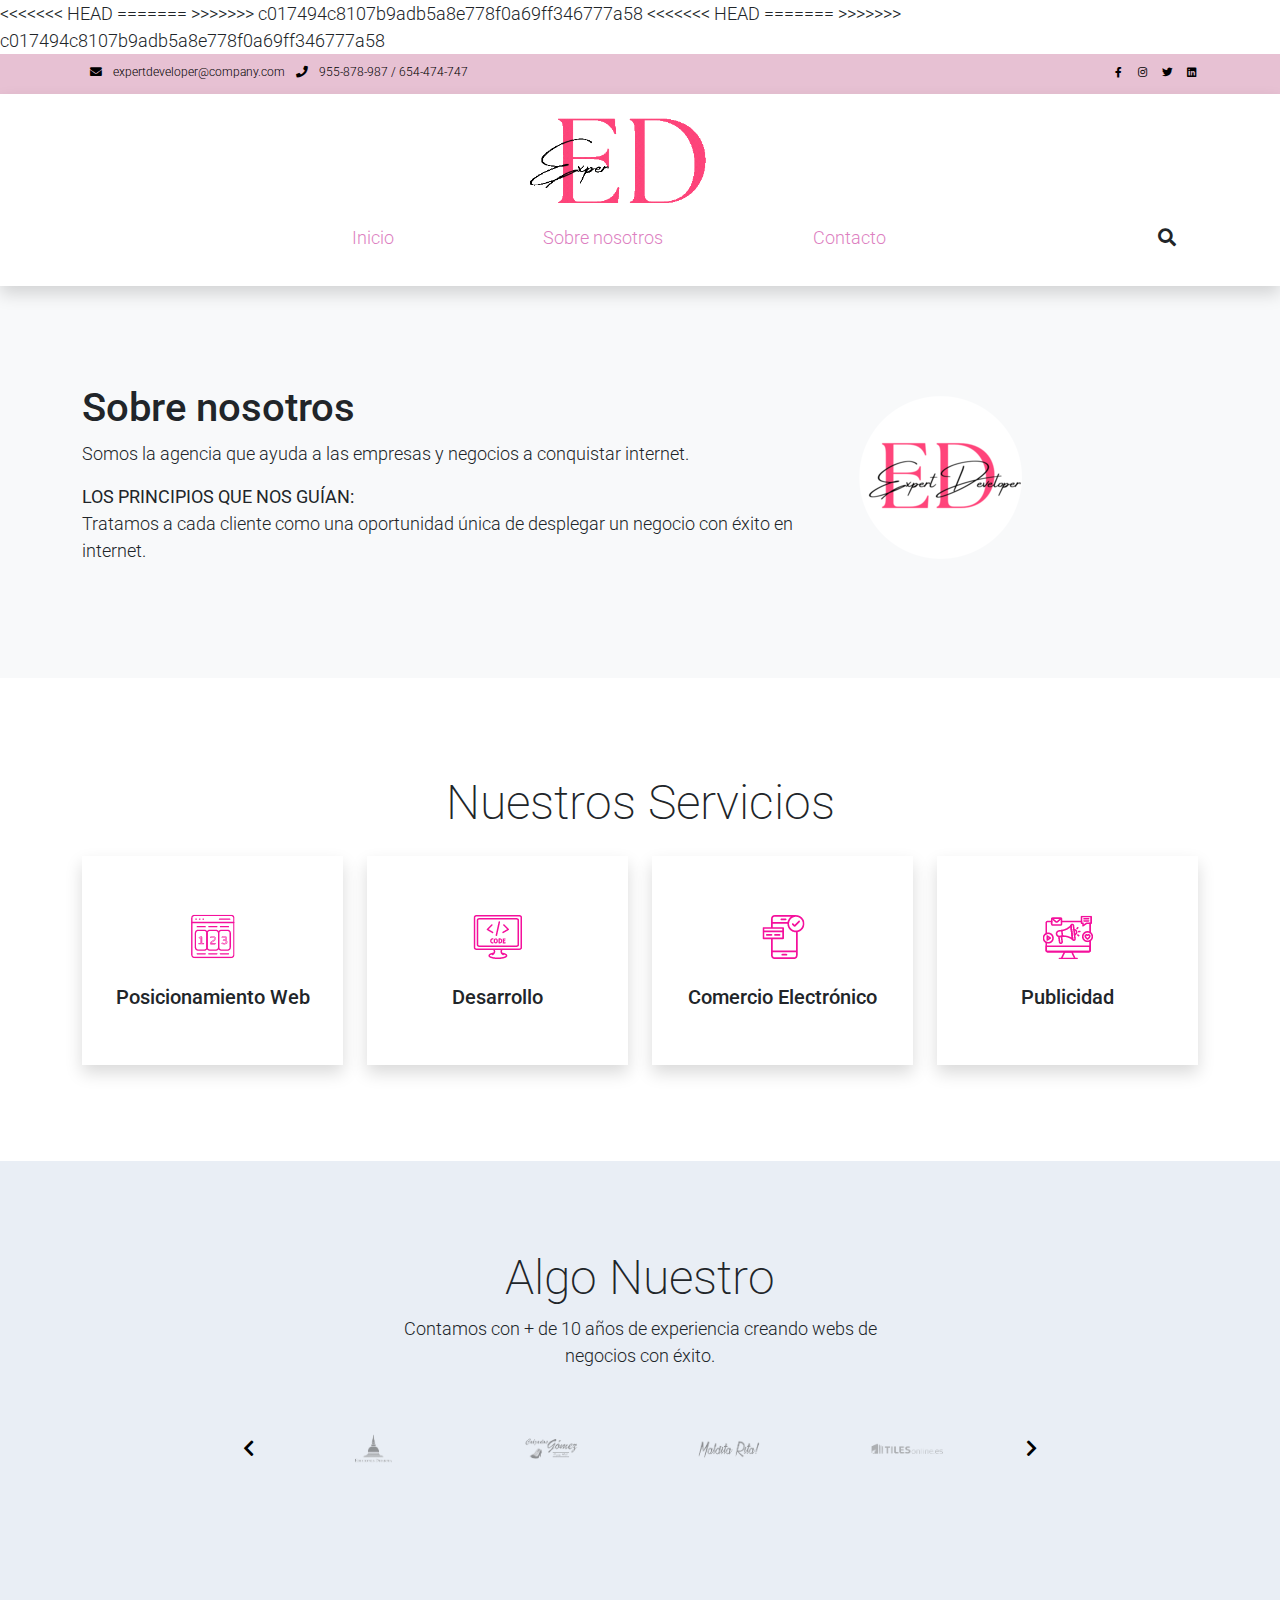
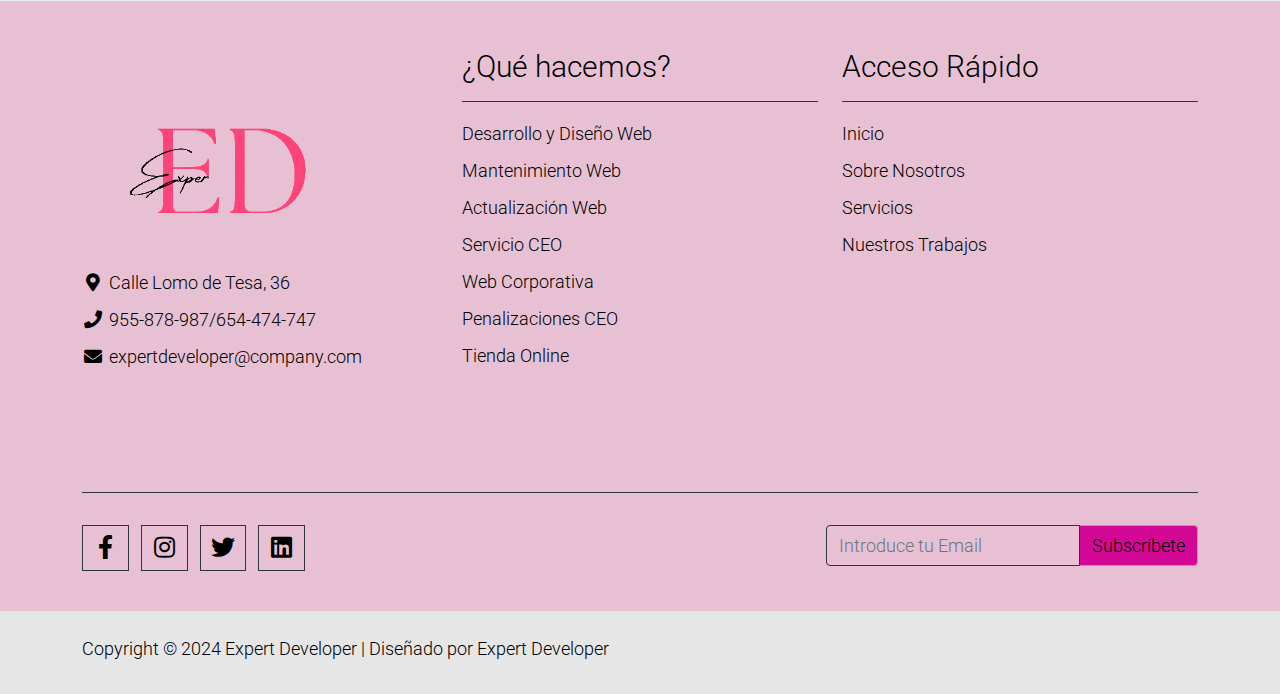
==== commit 74a331b8: "cambios" ====
--- a/about.html
+++ b/about.html
@@ -2,12 +2,20 @@
 <html lang="en">
 
 <head>
+<<<<<<< HEAD
     <title>Expert Developer - Sobre Nosotros</title>
+=======
+    <title>Expert Developer - Sobre nosotros</title>
+>>>>>>> c017494c8107b9adb5a8e778f0a69ff346777a58
     <meta charset="utf-8">
     <meta name="viewport" content="width=device-width, initial-scale=1">
 
     <link rel="apple-touch-icon" href="assets/img/apple-icon.png">
+<<<<<<< HEAD
     <link rel="shortcut icon" type="image/x-icon" href="assets/img/favi.png">
+=======
+    <link rel="shortcut icon" type="image/x-icon" href="assets/img/favicon.png">
+>>>>>>> c017494c8107b9adb5a8e778f0a69ff346777a58
 
     <link rel="stylesheet" href="assets/css/bootstrap.min.css">
     <link rel="stylesheet" href="assets/css/templatemo.css">
@@ -121,7 +129,7 @@
                 <div id="enlace1" class="col-md-8 text-white">
                     <h1>Sobre nosotros</h1>
                     <p>
-                        Somos la agencia que ayuda a las empresas y negocios a conquistar internet
+                        Somos la agencia que ayuda a las empresas y negocios a conquistar internet.
                     </p>
                     <p>
                         <b>LOS PRINCIPIOS QUE NOS GUÍAN:</b>
